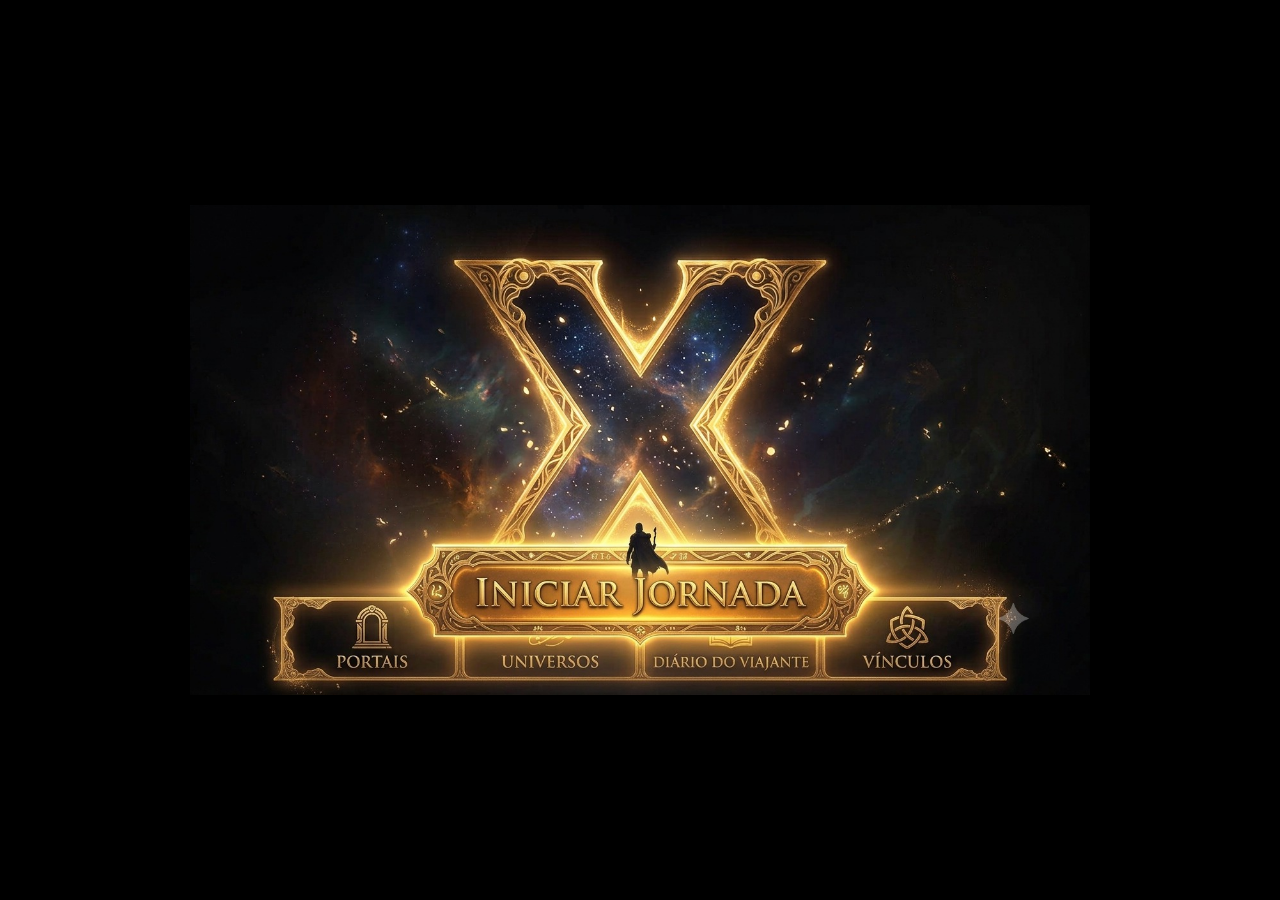
==== index.html @ 8caa5bfd "Site Viajante X + Guardião do Nó (Cloudflare Pages Function)" ====
<!DOCTYPE html>
<html lang="pt-BR">
<head>
<meta charset="UTF-8">
<meta name="viewport" content="width=device-width, initial-scale=1, viewport-fit=cover">
<title>Viajante X</title>
<meta name="description" content="Viajante X — uma plataforma de mundos vivos.">
<meta name="theme-color" content="#000000">
<link rel="manifest" href="manifest.json">
<link rel="apple-touch-icon" href="icons/icon-192.png">
<link rel="icon" href="icons/icon-192.png">
<link rel="stylesheet" href="styles.css">
</head>
<body>

<main class="hero">
  <div class="hero-frame">
    <img src="assets/hero.jpg" alt="Viajante X" class="hero-img">

    <a href="onboarding.html" class="hit hit-jornada" aria-label="Iniciar Jornada"></a>

    <button class="hit hit-tab" style="left:6.5%; width:20.5%; top:85%; height:13%;" type="button" aria-label="Portais"></button>
    <button class="hit hit-tab" style="left:27%; width:20.5%; top:85%; height:13%;" type="button" aria-label="Universos"></button>
    <button class="hit hit-tab" style="left:47.5%; width:25%; top:85%; height:13%;" type="button" aria-label="Diário do Viajante"></button>
    <button class="hit hit-tab" style="left:72.5%; width:20.5%; top:85%; height:13%;" type="button" aria-label="Vínculos"></button>
  </div>
</main>

<script src="app.js"></script>
</body>
</html>
---- styles.css ----
* {
  box-sizing: border-box;
  margin: 0;
  padding: 0;
}

html, body {
  height: 100%;
  background: #000;
  overflow-x: hidden;
}

.hero {
  min-height: 100dvh;
  display: flex;
  align-items: center;
  justify-content: center;
  background: #000;
}

.hero-frame {
  position: relative;
  width: 100%;
  max-width: 900px;
}

.hero-img {
  display: block;
  width: 100%;
  height: auto;
}

/* Botões invisíveis, posicionados em cima da própria arte da imagem.
   As porcentagens são relativas ao tamanho da imagem (não da tela),
   então ficam alinhadas em qualquer tamanho de aparelho. */
.hit {
  position: absolute;
  display: block;
  background: transparent;
  border: none;
  padding: 0;
  cursor: pointer;
  -webkit-tap-highlight-color: rgba(212, 175, 55, 0.15);
}

.hit:focus-visible {
  outline: 2px solid rgba(212, 175, 55, 0.8);
  outline-offset: 2px;
}

.hit-jornada {
  left: 26%;
  width: 47%;
  top: 72%;
  height: 14.5%;
}

.hit-tab {
  /* posição/tamanho definidos inline no HTML para cada um dos 4 itens */
}

/* Tela de Onboarding — simples, mesmo clima visual da tela inicial */
.onboard {
  min-height: 100dvh;
  display: flex;
  flex-direction: column;
  align-items: center;
  justify-content: center;
  gap: 2rem;
  padding: 2rem 1.5rem;
  text-align: center;
  color: #f2e9d8;
  font-family: Georgia, "Times New Roman", serif;
  background:
    radial-gradient(ellipse at 30% 20%, rgba(80, 50, 110, 0.3), transparent 55%),
    radial-gradient(ellipse at 70% 80%, rgba(30, 60, 110, 0.25), transparent 55%),
    #000;
}

.onboard h1 {
  font-size: clamp(1.3rem, 5vw, 1.8rem);
  letter-spacing: 0.05em;
  color: #f6e7b0;
}

.onboard p {
  color: #cbb98a;
  max-width: 320px;
  line-height: 1.5;
}

.onboard input,
.onboard select {
  width: 100%;
  max-width: 320px;
  font-family: inherit;
  font-size: 1rem;
  padding: 0.8rem 1rem;
  border-radius: 10px;
  border: 1px solid rgba(212, 175, 55, 0.5);
  background: rgba(255, 255, 255, 0.05);
  color: #f2e9d8;
}

.onboard input::placeholder {
  color: #8a8270;
}

.onboard-form {
  display: flex;
  flex-direction: column;
  gap: 1rem;
  width: 100%;
  align-items: center;
}

/* Tela de Portais */
.portais {
  min-height: 100dvh;
  padding: 2.5rem 1.25rem 6.5rem;
  color: #f2e9d8;
  font-family: Georgia, "Times New Roman", serif;
  background:
    radial-gradient(ellipse at 30% 10%, rgba(80, 50, 110, 0.3), transparent 55%),
    #000;
}

.portais h1 {
  text-align: center;
  font-size: clamp(1.4rem, 5vw, 1.9rem);
  color: #f6e7b0;
  letter-spacing: 0.05em;
}

.portais-sub {
  text-align: center;
  color: #cbb98a;
  margin: 0.5rem 0 2rem;
}

.portal-grid {
  display: grid;
  grid-template-columns: repeat(auto-fit, minmax(150px, 1fr));
  gap: 1rem;
  max-width: 700px;
  margin: 0 auto;
}

.portal-card {
  display: flex;
  flex-direction: column;
  align-items: flex-start;
  gap: 0.35rem;
  background: rgba(255, 255, 255, 0.04);
  border: 1px solid rgba(212, 175, 55, 0.35);
  border-radius: 14px;
  padding: 0.75rem;
  cursor: pointer;
  color: inherit;
  font-family: inherit;
  text-align: left;
}

.portal-card img {
  width: 100%;
  aspect-ratio: 3 / 4;
  object-fit: cover;
  border-radius: 8px;
}

.portal-title {
  font-size: 0.95rem;
  color: #f6e7b0;
}

.portal-place {
  font-size: 0.75rem;
  color: #8a8270;
}

.portal-locked {
  aspect-ratio: unset;
  justify-content: center;
  min-height: 180px;
  opacity: 0.5;
  cursor: default;
}

.portal-continent {
  aspect-ratio: unset;
  justify-content: center;
  min-height: 100px;
  text-decoration: none;
}

.portais-section {
  margin-top: 2.5rem;
  text-align: center;
  font-size: clamp(1.2rem, 4.5vw, 1.6rem);
  color: #f6e7b0;
}

/* Tela de Vínculos / Diário */
.vinculo-list {
  max-width: 500px;
  margin: 0 auto;
  display: flex;
  flex-direction: column;
  gap: 1.25rem;
}

.vinculo-item {
  background: rgba(255, 255, 255, 0.04);
  border: 1px solid rgba(212, 175, 55, 0.35);
  border-radius: 14px;
  padding: 1rem;
}

.vinculo-head {
  display: flex;
  justify-content: space-between;
  align-items: baseline;
  margin-bottom: 0.5rem;
}

.vinculo-pct {
  color: #d4af37;
  font-weight: bold;
}

.vinculo-bar {
  height: 8px;
  border-radius: 999px;
  background: rgba(255, 255, 255, 0.08);
  overflow: hidden;
  margin-bottom: 0.6rem;
}

.vinculo-fill {
  height: 100%;
  background: linear-gradient(90deg, #9a7418, #f6e7b0);
}

.vinculo-desc {
  font-size: 0.85rem;
  color: #cbb98a;
  line-height: 1.4;
}

/* Player de vídeo dos Portais (modal por cima da tela) */
.video-modal {
  position: fixed;
  inset: 0;
  background: rgba(0, 0, 0, 0.92);
  display: flex;
  align-items: center;
  justify-content: center;
  z-index: 1000;
  padding: 1rem;
}

.video-modal-inner {
  position: relative;
  width: 100%;
  max-width: 420px;
  aspect-ratio: 9 / 16;
  background: #000;
  border-radius: 14px;
  overflow: hidden;
  box-shadow: 0 0 40px rgba(212, 175, 55, 0.25);
}

.video-modal-inner iframe {
  width: 100%;
  height: 100%;
  border: 0;
  display: block;
}

.video-modal-fechar {
  position: absolute;
  top: 0.5rem;
  right: 0.5rem;
  z-index: 2;
  width: 36px;
  height: 36px;
  border-radius: 50%;
  border: none;
  background: rgba(0, 0, 0, 0.6);
  color: #f6e7b0;
  font-size: 1.1rem;
  cursor: pointer;
}

/* Tela do Guardião do Nó (chat) */
.guardiao {
  min-height: 100dvh;
  display: flex;
  flex-direction: column;
  color: #f2e9d8;
  font-family: Georgia, "Times New Roman", serif;
  background:
    radial-gradient(ellipse at 20% 0%, rgba(40, 60, 110, 0.35), transparent 55%),
    radial-gradient(ellipse at 80% 100%, rgba(80, 50, 110, 0.25), transparent 55%),
    #000;
}

.guardiao-header {
  display: flex;
  align-items: center;
  gap: 0.9rem;
  padding: 1.5rem 1.25rem 1rem;
  border-bottom: 1px solid rgba(212, 175, 55, 0.25);
}

.guardiao-avatar {
  width: 48px;
  height: 48px;
  flex-shrink: 0;
  border-radius: 50%;
  display: flex;
  align-items: center;
  justify-content: center;
  font-size: 1.4rem;
  background: radial-gradient(circle at 35% 30%, rgba(246, 231, 176, 0.35), rgba(20, 30, 60, 0.9));
  border: 1px solid rgba(212, 175, 55, 0.5);
}

.guardiao-header h1 {
  font-size: clamp(1.05rem, 4vw, 1.3rem);
  color: #f6e7b0;
  letter-spacing: 0.04em;
}

.guardiao-sub {
  font-size: 0.75rem;
  color: #8a8270;
  margin-top: 0.1rem;
}

.guardiao-chat {
  flex: 1;
  overflow-y: auto;
  padding: 1.25rem;
  display: flex;
  flex-direction: column;
  gap: 0.75rem;
  max-width: 640px;
  width: 100%;
  margin: 0 auto;
}

.msg {
  max-width: 80%;
  padding: 0.7rem 1rem;
  border-radius: 16px;
  line-height: 1.45;
  font-size: 0.95rem;
  white-space: pre-wrap;
}

.msg-guardiao {
  align-self: flex-start;
  background: rgba(255, 255, 255, 0.06);
  border: 1px solid rgba(212, 175, 55, 0.3);
  color: #f2e9d8;
  border-bottom-left-radius: 4px;
}

.msg-viajante {
  align-self: flex-end;
  background: linear-gradient(180deg, #f6e7b0, #d4af37 70%);
  color: #1a1204;
  border-bottom-right-radius: 4px;
}

.msg-pensando {
  align-self: flex-start;
  color: #8a8270;
  font-size: 0.85rem;
  font-style: italic;
  padding: 0.2rem 1rem;
}

.guardiao-form {
  display: flex;
  align-items: center;
  gap: 0.6rem;
  padding: 0.9rem 1.25rem;
  border-top: 1px solid rgba(212, 175, 55, 0.25);
  max-width: 640px;
  width: 100%;
  margin: 0 auto;
}

.guardiao-form input {
  flex: 1;
  font-family: inherit;
  font-size: 0.95rem;
  padding: 0.75rem 1rem;
  border-radius: 999px;
  border: 1px solid rgba(212, 175, 55, 0.4);
  background: rgba(255, 255, 255, 0.05);
  color: #f2e9d8;
}

.guardiao-form input::placeholder {
  color: #8a8270;
}

.btn-mic,
.btn-enviar {
  flex-shrink: 0;
  width: 44px;
  height: 44px;
  border-radius: 50%;
  border: 1px solid rgba(212, 175, 55, 0.5);
  background: rgba(255, 255, 255, 0.05);
  color: #f6e7b0;
  font-size: 1.1rem;
  cursor: pointer;
}

.btn-enviar {
  background: linear-gradient(180deg, #f6e7b0, #d4af37 70%);
  color: #1a1204;
  border: none;
}

.btn-mic.gravando {
  background: rgba(212, 60, 60, 0.25);
  border-color: rgba(255, 120, 120, 0.6);
}

.guardiao-seguir {
  display: block;
  margin: 0.9rem 1.25rem 1.1rem;
  padding: 0.85rem;
  text-align: center;
  color: #1a1204;
  background: linear-gradient(180deg, #f6e7b0, #d4af37 70%);
  border-radius: 999px;
  font-size: 0.95rem;
  font-weight: bold;
  text-decoration: none;
  letter-spacing: 0.03em;
  box-shadow: 0 0 20px rgba(212, 175, 55, 0.35);
}

.guardiao-seguir:hover {
  filter: brightness(1.08);
}

/* Botão flutuante "falar com o Guardião", presente nas telas principais
   (Portais, Universos, Diário, Vínculos) pra nunca deixar o Viajante se
   perder sem saber como voltar a conversar com ele. */
.guardiao-fab {
  position: fixed;
  left: 50%;
  bottom: 1.25rem;
  transform: translateX(-50%);
  z-index: 100;
  display: flex;
  align-items: center;
  justify-content: center;
  text-align: center;
  gap: 0.5rem;
  padding: 0.85rem 1.5rem;
  border-radius: 999px;
  background: linear-gradient(180deg, #f6e7b0, #d4af37 70%);
  color: #1a1204;
  font-family: Georgia, "Times New Roman", serif;
  font-weight: bold;
  font-size: 0.85rem;
  text-decoration: none;
  white-space: normal;
  max-width: 90vw;
  width: max-content;
  box-shadow: 0 4px 24px rgba(212, 175, 55, 0.5);
}

.guardiao-fab:hover {
  filter: brightness(1.08);
}

.guardiao-seguir-destaque {
  color: #1a1204;
  background: linear-gradient(180deg, #f6e7b0, #d4af37 70%);
  border-radius: 999px;
  margin: 0 1.25rem 0.9rem;
  padding: 0.7rem;
  font-weight: bold;
  box-shadow: 0 0 20px rgba(212, 175, 55, 0.5);
  animation: pulso-suave 1.8s ease-in-out infinite;
}

@keyframes pulso-suave {
  0%, 100% { box-shadow: 0 0 14px rgba(212, 175, 55, 0.4); }
  50% { box-shadow: 0 0 26px rgba(212, 175, 55, 0.7); }
}

.btn-continuar {
  font-family: inherit;
  font-size: 1.05rem;
  letter-spacing: 0.08em;
  color: #1a1204;
  background: linear-gradient(180deg, #f6e7b0, #d4af37 55%, #9a7418);
  border: 1px solid #f6e7b0;
  border-radius: 999px;
  padding: 0.9rem 2.4rem;
  cursor: pointer;
  box-shadow: 0 0 24px rgba(212, 175, 55, 0.4);
  width: 100%;
  max-width: 320px;
}
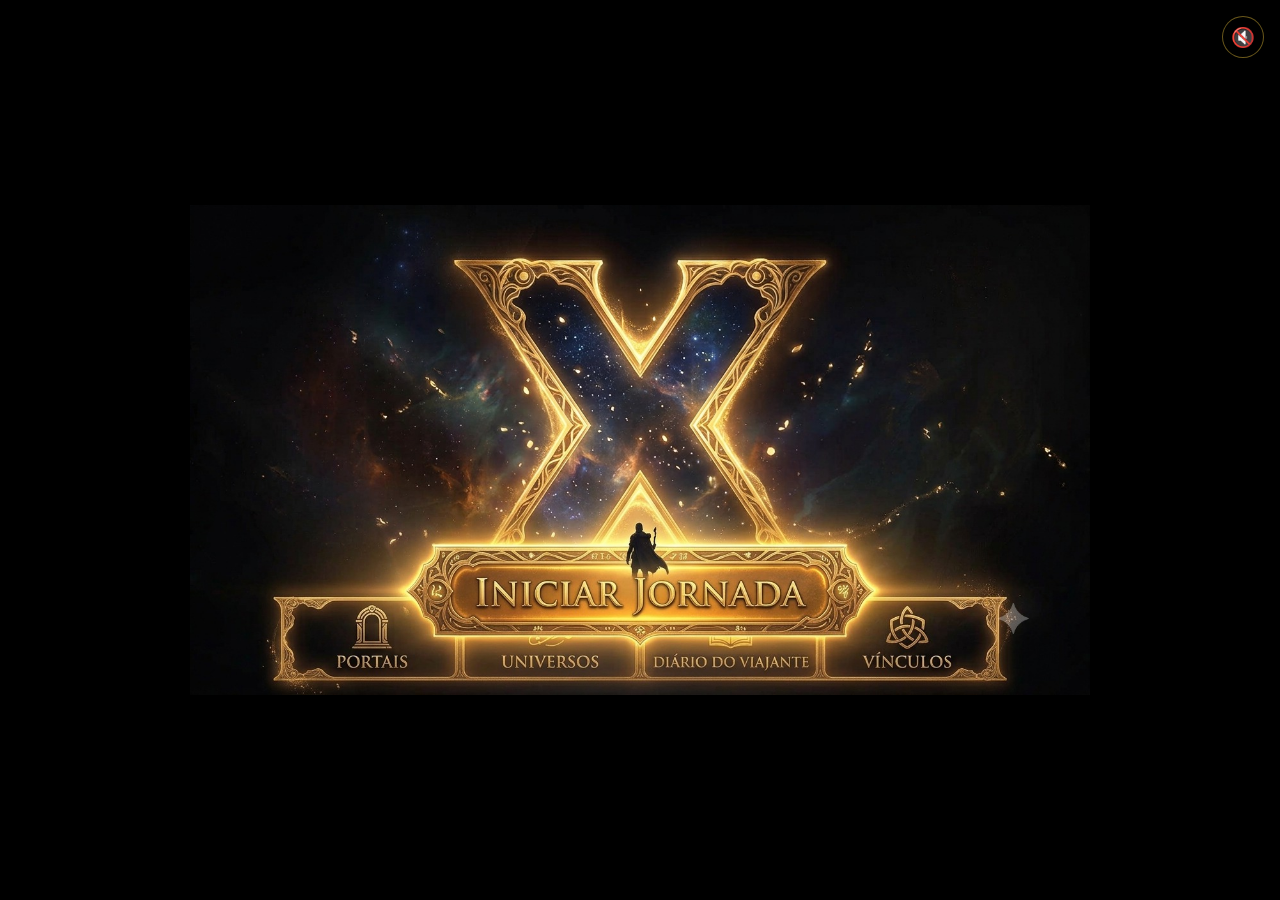
==== commit 399d0f82: "Add files via upload" ====
--- a/index.html
+++ b/index.html
@@ -14,6 +14,9 @@
 <body>
 
 <main class="hero">
+  <audio id="audio-tema-inicio" src="assets/musica-tema-inicio.mp3" autoplay muted loop preload="auto"></audio>
+  <button class="hero-btn-som" id="btn-som-hero" type="button" aria-label="Ativar música">🔇</button>
+
   <div class="hero-frame">
     <img src="assets/hero.jpg" alt="Viajante X" class="hero-img">
 
--- a/styles.css
+++ b/styles.css
@@ -294,23 +294,88 @@
 
 /* Tela do Guardião do Nó (chat) */
 .guardiao {
+  position: relative;
   min-height: 100dvh;
   display: flex;
   flex-direction: column;
   color: #f2e9d8;
   font-family: Georgia, "Times New Roman", serif;
+  background: #000;
+  overflow: hidden;
+}
+
+.guardiao-video-blur {
+  display: none;
+}
+
+.guardiao-video-fundo {
+  position: fixed;
+  inset: 0;
+  width: 100%;
+  height: 100%;
+  object-fit: cover;
+  z-index: 0;
+}
+
+.guardiao-overlay {
+  position: fixed;
+  inset: 0;
+  z-index: 1;
   background:
     radial-gradient(ellipse at 20% 0%, rgba(40, 60, 110, 0.35), transparent 55%),
     radial-gradient(ellipse at 80% 100%, rgba(80, 50, 110, 0.25), transparent 55%),
-    #000;
+    rgba(0, 0, 0, 0.62);
+}
+
+.guardiao-btn-som {
+  position: fixed;
+  top: 1rem;
+  right: 1rem;
+  z-index: 3;
+  width: 42px;
+  height: 42px;
+  border-radius: 50%;
+  border: 1px solid rgba(212, 175, 55, 0.5);
+  background: rgba(0, 0, 0, 0.45);
+  backdrop-filter: blur(6px);
+  -webkit-backdrop-filter: blur(6px);
+  color: #f6e7b0;
+  font-size: 1.2rem;
+  display: flex;
+  align-items: center;
+  justify-content: center;
+  cursor: pointer;
+}
+
+.hero-btn-som {
+  position: fixed;
+  top: 1rem;
+  right: 1rem;
+  z-index: 3;
+  width: 42px;
+  height: 42px;
+  border-radius: 50%;
+  border: 1px solid rgba(212, 175, 55, 0.5);
+  background: rgba(0, 0, 0, 0.45);
+  backdrop-filter: blur(6px);
+  -webkit-backdrop-filter: blur(6px);
+  color: #f6e7b0;
+  font-size: 1.2rem;
+  display: flex;
+  align-items: center;
+  justify-content: center;
+  cursor: pointer;
 }
 
 .guardiao-header {
+  position: relative;
+  z-index: 2;
   display: flex;
   align-items: center;
   gap: 0.9rem;
   padding: 1.5rem 1.25rem 1rem;
   border-bottom: 1px solid rgba(212, 175, 55, 0.25);
+  background: rgba(0, 0, 0, 0.25);
 }
 
 .guardiao-avatar {
@@ -339,6 +404,8 @@
 }
 
 .guardiao-chat {
+  position: relative;
+  z-index: 2;
   flex: 1;
   overflow-y: auto;
   padding: 1.25rem;
@@ -361,7 +428,9 @@
 
 .msg-guardiao {
   align-self: flex-start;
-  background: rgba(255, 255, 255, 0.06);
+  background: rgba(10, 10, 15, 0.55);
+  backdrop-filter: blur(6px);
+  -webkit-backdrop-filter: blur(6px);
   border: 1px solid rgba(212, 175, 55, 0.3);
   color: #f2e9d8;
   border-bottom-left-radius: 4px;
@@ -383,6 +452,8 @@
 }
 
 .guardiao-form {
+  position: relative;
+  z-index: 2;
   display: flex;
   align-items: center;
   gap: 0.6rem;
@@ -391,6 +462,7 @@
   max-width: 640px;
   width: 100%;
   margin: 0 auto;
+  background: rgba(0, 0, 0, 0.25);
 }
 
 .guardiao-form input {
@@ -433,6 +505,8 @@
 }
 
 .guardiao-seguir {
+  position: relative;
+  z-index: 2;
   display: block;
   margin: 0.9rem 1.25rem 1.1rem;
   padding: 0.85rem;
